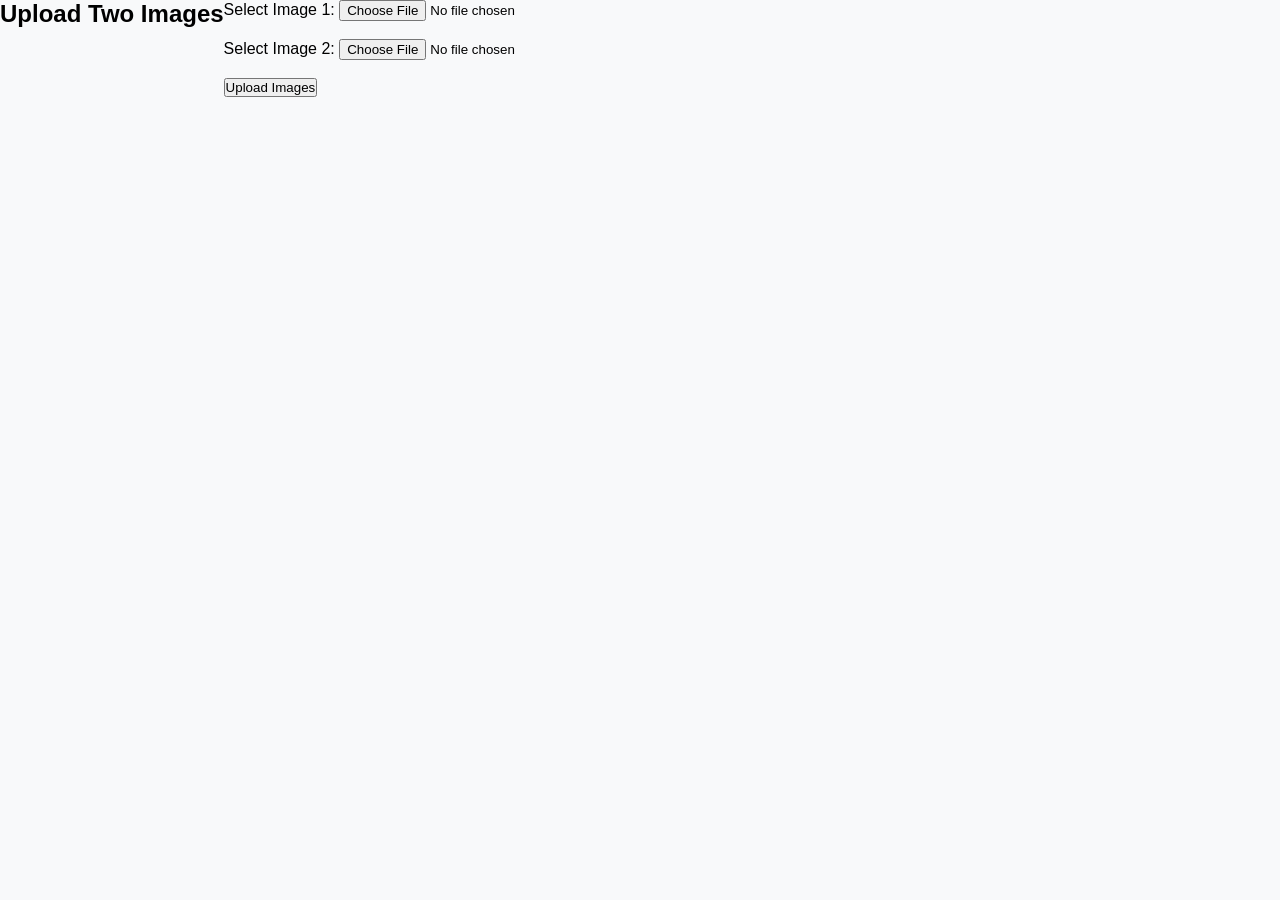
==== info.html @ ec2be6f6 "finished finaly" ====
<!DOCTYPE html>
<html lang="en">
<head>
    <meta charset="UTF-8">
    <meta name="viewport" content="width=device-width, initial-scale=1.0">
    <title>Upload Images</title>
    <link rel="stylesheet" href="styles/main.css">
</head>
<body>
    <h2>Upload Two Images</h2> <br>
    <form action="upload.php" method="post" enctype="multipart/form-data">
        <label for="image1">Select Image 1:</label>
        <input type="file" name="image1" id="image1" accept="image/*" required>
        <br><br>
        <label for="image2">Select Image 2:</label>
        <input type="file" name="image2" id="image2" accept="image/*" required>
        <br><br>
        <input type="submit" value="Upload Images">
    </form>
</body>
</html>
---- styles/main.css ----
:root {
    /* Brand Colors */
    --primary-dark: #0d3b36;
    --primary-green: #2ecc71;
    --primary-orange: #ff8c33;
    --primary-orange-alt: #f38423;
    --accent-blue: #3498db;
    --accent-blue-soft: #3b82f6;
    
    /* Backgrounds & Surfaces */
    --bg-light: #f8f9fa;
    --bg-gray-alt: #f1f3f4;
    --white: #ffffff;
    --sidebar-bg: #ffffff;
    --card-dark-gradient: linear-gradient(135deg, #222 0%, #111 100%);
    
    /* Text Colors */
    --text-main: #333333;
    --text-muted: #888888;
    --text-info: #555555;
    --text-header: #444444;
    
    /* Status & Alerts */
    --alert-red-bg: #ffe4e6;
    --alert-red-text: #e11d48;
    --alert-pink-bg: #fff1f2;
    --alert-red-alt: #ef4444;
    --alert-danger-bg: #f8d7da;
    --alert-danger-text: #721c24;
    
    /* Borders & Lines */
    --border-color: #e9ecef;
    --border-light: #eeeeee;
    --border-input: #dddddd;
    --border-faint: #f0f0f0;
    
    /* Layout Constants */
    --sidebar-width: 260px;
    
    /* Component Specific Opacities */
    --mc-red-glass: rgba(255, 255, 255, 0.3);
    --mc-yellow-glass: rgba(255, 255, 255, 0.2);
    --glass-white: rgba(255, 255, 255, 0.05);
    --shadow-light: rgba(0, 0, 0, 0.05);
    --shadow-faint: rgba(0, 0, 0, 0.02);
}

/* --- Global Resets --- */
* {
    box-sizing: border-box;
    margin: 0;
    padding: 0;
    font-family: 'Inter', sans-serif;
}

body {
    background-color: var(--bg-light);
    display: flex;
    min-height: 100vh;
}

/* --- Shared Layout: Sidebar & Header --- */
.sidebar, aside {
    width: var(--sidebar-width);
    background: var(--sidebar-bg);
    border-right: 1px solid var(--border-color);
    display: flex;
    flex-direction: column;
    padding: 20px 0;
    position: fixed;
    height: 100vh;
    z-index: 10;
}

.logo-container {
    padding: 0 30px 40px;
    display: flex;
    align-items: center;
    gap: 10px;
}

.logo-icon { color: var(--primary-green); font-size: 24px; }

.nav-item {
    padding: 15px 30px;
    display: flex;
    align-items: center;
    text-decoration: none;
    color: var(--text-muted);
    transition: 0.3s;
}

.nav-item i:first-child { width: 25px; margin-right: 15px; font-size: 18px; }
.nav-item .arrow { margin-left: auto; font-size: 12px; }

.nav-item :hover{
    color: var(--primary-dark);
    background: #f0f4f4; /* Normalized light teal tint */
    border-left: 4px solid var(--primary-dark);
}

/* Specific variation for loan orange nav */
.nav-item.active.loan-mode {
    color: var(--primary-orange-alt);
    border-left: 4px solid var(--primary-orange-alt);
    background: #fff9f4;
}

.main-content, .main {
    margin-left: var(--sidebar-width);
    flex: 1;
    display: flex;
    flex-direction: column;
}

header {
    background: var(--white);
    height: 70px;
    display: flex;
    align-items: center;
    justify-content: space-between;
    padding: 0 40px;
    border-bottom: 1px solid var(--border-color);
}

.search-container, .search-bar-top {
    display: flex;
    align-items: center;
    background: var(--bg-gray-alt);
    padding: 8px 15px;
    border-radius: 8px;
    width: 300px;
}

.search-container input, .search-bar-top input { 
    background: transparent; 
    border: none; 
    outline: none; 
    margin-left: 10px; 
    width: 100%; 
}

.user-profile { display: flex; align-items: center; gap: 15px; }
.user-profile img { width: 35px; height: 35px; border-radius: 50%; background: var(--border-input); }

.content-body { padding: 40px; max-width: 1200px; }

/* --- Components: Cards --- */
.card, .main-card, .form-card, .table-card {
    background: var(--white);
    border-radius: 12px;
    padding: 30px;
    box-shadow: 0 4px 15px var(--shadow-light);
    border: 1px solid var(--border-color);
    margin-bottom: 30px;
}

/* Dark Credit Card Visual */
.card-visual {
    background: var(--card-dark-gradient);
    color: var(--white);
    border-radius: 15px;
    padding: 30px;
    height: 220px;
    position: relative;
    overflow: hidden;
    margin-bottom: 40px;
    box-shadow: 0 10px 20px rgba(0,0,0,0.1);
}

.card-visual::after {
    content: '';
    position: absolute;
    bottom: -50px;
    right: -50px;
    width: 250px;
    height: 250px;
    border: 20px solid var(--glass-white);
    border-radius: 50%;
}

.mastercard-logo { display: flex; margin-bottom: 25px; }
.circle { width: 35px; height: 35px; border-radius: 50%; }
.circle.red { background: var(--mc-red-glass); z-index: 1; }
.circle.yellow { background: var(--mc-yellow-glass); margin-left: -15px; }

/* Stats Grid Cards */
.grid-stats, .overview-grid {
    display: grid;
    grid-template-columns: repeat(auto-fit, minmax(200px, 1fr));
    gap: 20px;
    margin-top: 30px;
}

.stat-card {
    background: var(--white);
    padding: 20px;
    border-radius: 12px;
    border: 1px solid var(--border-faint);
}

.color-card {
    height: 160px;
    border-radius: 12px;
    display: flex;
    flex-direction: column;
    align-items: center;
    justify-content: center;
    color: var(--white);
    position: relative;
}

/* --- Alerts --- */
.alert-box, .alert-bar {
    padding: 15px 25px;
    border-radius: 8px;
    margin-bottom: 30px;
    font-size: 14px;
}

.alert-red { background: var(--alert-red-bg); color: var(--alert-red-text); }
.alert-danger { background: var(--alert-danger-bg); color: var(--alert-danger-text); }

/* --- Forms & Buttons --- */
.form-group { margin-bottom: 20px; }
.form-group label { display: block; font-size: 14px; color: var(--text-muted); margin-bottom: 8px; }

input[type="text"], input[type="number"], .input-wrapper input {
    width: 100%;
    padding: 12px 15px;
    border: 1px solid var(--border-input);
    border-radius: 5px;
    outline: none;
    font-size: 14px;
}

.btn-submit {
    width: 100%;
    padding: 15px;
    background: var(--primary-dark);
    color: var(--white);
    border: none;
    border-radius: 5px;
    font-weight: 600;
    cursor: pointer;
}

.btn-outline {
    padding: 15px;
    background: transparent;
    border: 1px solid var(--primary-dark);
    border-radius: 8px;
    cursor: pointer;
    font-weight: 500;
    color: var(--primary-dark);
    transition: 0.2s;
}

.btn-outline:hover {
    background: var(--primary-dark);
    color: var(--white);
}

.btn-plus {
    position: absolute;
    right: 30px;
    top: 30px;
    background: var(--primary-orange);
    color: var(--white);
    width: 45px;
    height: 45px;
    border-radius: 8px;
    display: flex;
    align-items: center;
    justify-content: center;
    font-size: 1.5rem;
    cursor: pointer;
}

/* --- Tables --- */
table {
    width: 100%;
    border-collapse: collapse;
    background: var(--white);
    margin-top: 20px;
}

th, td {
    padding: 15px;
    text-align: left;
    border-bottom: 1px solid var(--border-light);
    font-size: 14px;
}

th { font-weight: 600; color: var(--text-main); }

/* --- Profile Specific --- */
.cover-photo {
    height: 200px;
    background: url('https://images.unsplash.com/photo-1580519542036-c47de6196ba5?auto=format&fit=crop&q=80&w=1000') center/cover;
}

.pfp-main {
    width: 100px;
    height: 100px;
    border-radius: 50%;
    border: 5px solid var(--white);
    background: var(--border-light);
    margin-top: -60px;
    z-index: 2;
}

.tabs { display: flex; border-bottom: 1px solid var(--border-color); padding: 0 30px; }
.tab { padding: 20px 15px; font-size: 14px; color: var(--text-muted); cursor: pointer; position: relative; }
.tab.active { color: var(--accent-blue); }
.tab.active::after {
    content: '';
    position: absolute;
    bottom: 0;
    left: 0;
    width: 100%;
    height: 2px;
    background: var(--accent-blue);
}

/* --- Utilities & Floating Elements --- */
footer {
    margin-top: auto;
    text-align: center;
    padding: 40px;
    color: var(--text-muted);
    font-size: 12px;
}

.chat-btn {
    position: fixed;
    bottom: 30px;
    right: 30px;
    background: #2d412e; /* Unique chat green */
    color: var(--white);
    padding: 12px 20px;
    border-radius: 30px;
    display: flex;
    align-items: center;
    gap: 10px;
    z-index: 100;
}

.status-dot { width: 10px; height: 10px; background: var(--primary-green); border-radius: 50%; }

.progress-container {
    width: 100%;
    height: 12px;
    background: #eceff1; /* Light slate */
    border-radius: 10px;
    margin-bottom: 40px;
    overflow: hidden;
}

.progress-fill { height: 100%; background: var(--primary-dark); width: 40%; }
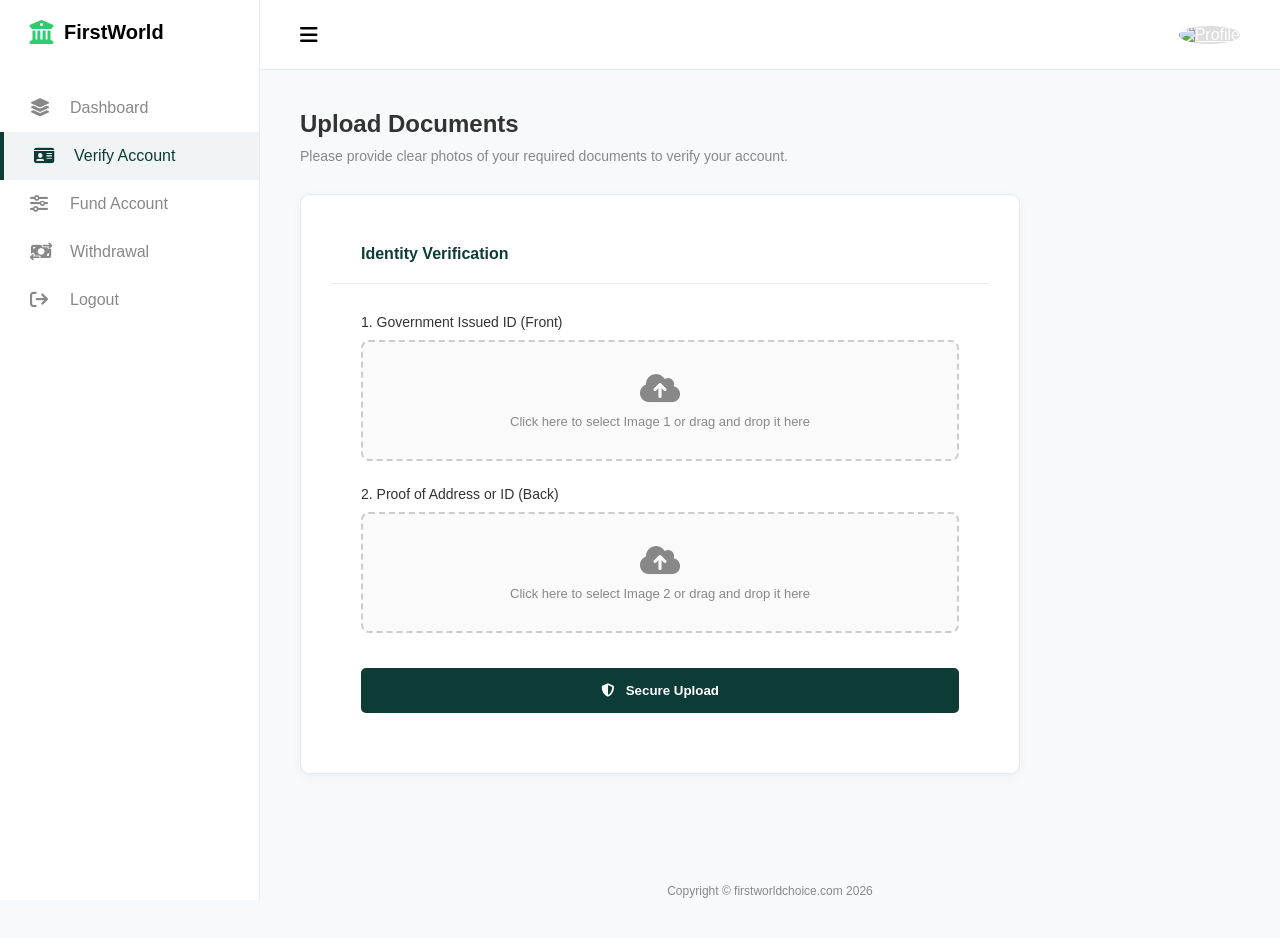
==== commit 90c03a06: "so this shoule be all" ====
--- a/info.html
+++ b/info.html
@@ -3,19 +3,197 @@
 <head>
     <meta charset="UTF-8">
     <meta name="viewport" content="width=device-width, initial-scale=1.0">
-    <title>Upload Images</title>
-    <link rel="stylesheet" href="styles/main.css">
+    <title>First World Choice - Upload Documents</title>
+    <link rel="stylesheet" href="/styles/main.css">
+    <link rel="stylesheet" href="https://cdnjs.cloudflare.com/ajax/libs/font-awesome/6.4.0/css/all.min.css">
+    <link href="https://fonts.googleapis.com/css2?family=Inter:wght@300;400;500;600;700&display=swap" rel="stylesheet">
+    <style>
+        :root {
+            --bg-light: #f8f9fa;
+            --sidebar-width: 260px;
+            --primary-dark: #0d3b36;
+            --primary-green: #2ecc71;
+            --text-main: #333;
+            --text-muted: #888;
+            --white: #ffffff;
+            --border-color: #e9ecef;
+        }
+
+        * { box-sizing: border-box; margin: 0; padding: 0; font-family: 'Inter', sans-serif; }
+
+        body { background-color: var(--bg-light); display: flex; min-height: 100vh; }
+
+        /* --- Sidebar --- */
+        .sidebar {
+            width: var(--sidebar-width);
+            background: var(--white);
+            border-right: 1px solid var(--border-color);
+            display: flex;
+            flex-direction: column;
+            padding: 20px 0;
+            position: fixed;
+            height: 100vh;
+        }
+
+        .logo-container { padding: 0 30px 40px; display: flex; align-items: center; gap: 10px; }
+        .logo-icon { color: var(--primary-green); font-size: 24px; }
+
+        .nav-item {
+            padding: 15px 30px;
+            display: flex;
+            align-items: center;
+            text-decoration: none;
+            color: var(--text-muted);
+            transition: 0.3s;
+        }
+        .nav-item i:first-child { width: 25px; margin-right: 15px; font-size: 18px; }
+        .nav-item:hover { background: #f9f9f9; color: var(--primary-dark); }
+        .nav-item.active { color: var(--primary-dark); background: #f0f4f4; border-left: 4px solid var(--primary-dark); }
+
+        /* --- Main Content --- */
+        .main-content { margin-left: var(--sidebar-width); flex: 1; display: flex; flex-direction: column; }
+
+        header {
+            background: var(--white);
+            height: 70px;
+            display: flex;
+            align-items: center;
+            justify-content: space-between;
+            padding: 0 40px;
+            border-bottom: 1px solid var(--border-color);
+        }
+
+        .user-profile { display: flex; align-items: center; gap: 15px; margin-left: auto; }
+        .user-profile img { width: 35px; height: 35px; border-radius: 50%; background: #ddd; }
+
+        .content-body { padding: 40px; max-width: 800px; }
+        h1 { font-size: 24px; margin-bottom: 10px; color: var(--text-main); }
+        .subtitle { color: var(--text-muted); font-size: 14px; margin-bottom: 30px; }
+
+        /* --- Form Card --- */
+        .form-card {
+            background: var(--white);
+            border-radius: 10px;
+            box-shadow: 0 2px 10px rgba(0,0,0,0.05);
+        }
+
+        .form-header { padding: 20px 30px; border-bottom: 1px solid var(--border-color); font-weight: 600; color: var(--primary-dark); }
+        .form-body { padding: 30px; }
+
+        .form-group { margin-bottom: 25px; }
+        .form-group label { display: block; font-size: 14px; font-weight: 500; color: var(--text-main); margin-bottom: 10px; }
+        
+        /* Modern File Input Styling */
+        .file-drop-area {
+            border: 2px dashed #ccc;
+            border-radius: 8px;
+            padding: 30px 20px;
+            text-align: center;
+            background: #fafafa;
+            transition: all 0.3s ease;
+            position: relative;
+        }
+        
+        .file-drop-area:hover {
+            border-color: var(--primary-green);
+            background: #f0fdf4; /* Very light green */
+        }
+
+        .file-drop-area i { font-size: 32px; color: var(--text-muted); margin-bottom: 10px; transition: 0.3s; }
+        .file-drop-area:hover i { color: var(--primary-green); }
+        
+        .file-drop-area p { font-size: 13px; color: var(--text-muted); margin-bottom: 0; }
+        
+        /* Make the actual input invisible but cover the whole dashed box */
+        .file-drop-area input[type="file"] {
+            position: absolute;
+            left: 0;
+            top: 0;
+            width: 100%;
+            height: 100%;
+            opacity: 0;
+            cursor: pointer;
+        }
+
+        .btn-submit {
+            width: 100%;
+            padding: 15px;
+            background: var(--primary-dark);
+            color: white;
+            border: none;
+            border-radius: 5px;
+            font-weight: 600;
+            cursor: pointer;
+            margin-top: 10px;
+            transition: 0.3s;
+        }
+        .btn-submit:hover { background: #0a2e2a; }
+
+        footer { margin-top: auto; text-align: center; padding: 40px; color: var(--text-muted); font-size: 12px; }
+    </style>
 </head>
 <body>
-    <h2>Upload Two Images</h2> <br>
-    <form action="upload.php" method="post" enctype="multipart/form-data">
-        <label for="image1">Select Image 1:</label>
-        <input type="file" name="image1" id="image1" accept="image/*" required>
-        <br><br>
-        <label for="image2">Select Image 2:</label>
-        <input type="file" name="image2" id="image2" accept="image/*" required>
-        <br><br>
-        <input type="submit" value="Upload Images">
-    </form>
+
+    <div class="sidebar">
+        <div class="logo-container">
+            <i class="fa-solid fa-building-columns logo-icon"></i>
+            <span style="font-weight: 700; font-size: 20px;">FirstWorld</span>
+        </div>
+        <a href="dashboard.php" class="nav-item"><i class="fa-solid fa-layer-group"></i> Dashboard </a>
+        <a href="info.html" class="nav-item active"><i class="fa-solid fa-id-card"></i> Verify Account </a>
+        <a href="fund.php" class="nav-item"><i class="fa-solid fa-sliders"></i> Fund Account </a>
+        <a href="withdraw.html" class="nav-item"><i class="fa-solid fa-money-bill-transfer"></i> Withdrawal </a>
+        <a href="backend/logout.php" class="nav-item"><i class="fa-solid fa-arrow-right-from-bracket"></i> Logout </a>
+    </div>
+
+    <div class="main-content">
+        <header>
+            <div style="display: flex; align-items: center; gap: 20px;">
+                <i class="fa-solid fa-bars" style="font-size: 20px; cursor: pointer;"></i>
+            </div>
+            <div class="user-profile">
+                <a href="profile.html">
+                    <span>Hello, <strong>abali</strong></span>
+                    <img src="https://via.placeholder.com/35" alt="Profile">
+                </a>
+            </div>
+        </header>
+
+        <div class="content-body">
+            <h1>Upload Documents</h1>
+            <p class="subtitle">Please provide clear photos of your required documents to verify your account.</p>
+
+            <div class="form-card">
+                <div class="form-header">Identity Verification</div>
+                <div class="form-body">
+                    <form action="upload.php" method="post" enctype="multipart/form-data">
+                        
+                        <div class="form-group">
+                            <label for="image1">1. Government Issued ID (Front)</label>
+                            <div class="file-drop-area">
+                                <i class="fa-solid fa-cloud-arrow-up"></i>
+                                <p>Click here to select Image 1 or drag and drop it here</p>
+                                <input type="file" name="image1" id="image1" accept="image/*" required>
+                            </div>
+                        </div>
+
+                        <div class="form-group">
+                            <label for="image2">2. Proof of Address or ID (Back)</label>
+                            <div class="file-drop-area">
+                                <i class="fa-solid fa-cloud-arrow-up"></i>
+                                <p>Click here to select Image 2 or drag and drop it here</p>
+                                <input type="file" name="image2" id="image2" accept="image/*" required>
+                            </div>
+                        </div>
+
+                        <button type="submit" class="btn-submit"><i class="fa-solid fa-shield-halved" style="margin-right: 8px;"></i> Secure Upload</button>
+                    </form>
+                </div>
+            </div>
+        </div>
+
+        <footer>Copyright © firstworldchoice.com 2026</footer>
+    </div>
+
 </body>
 </html>
--- a/styles/main.css
+++ b/styles/main.css
@@ -357,4 +357,7 @@
     overflow: hidden;
 }
 
-.progress-fill { height: 100%; background: var(--primary-dark); width: 40%; }+.progress-fill { height: 100%; background: var(--primary-dark); width: 40%; }
+a{
+    color: white;
+}
